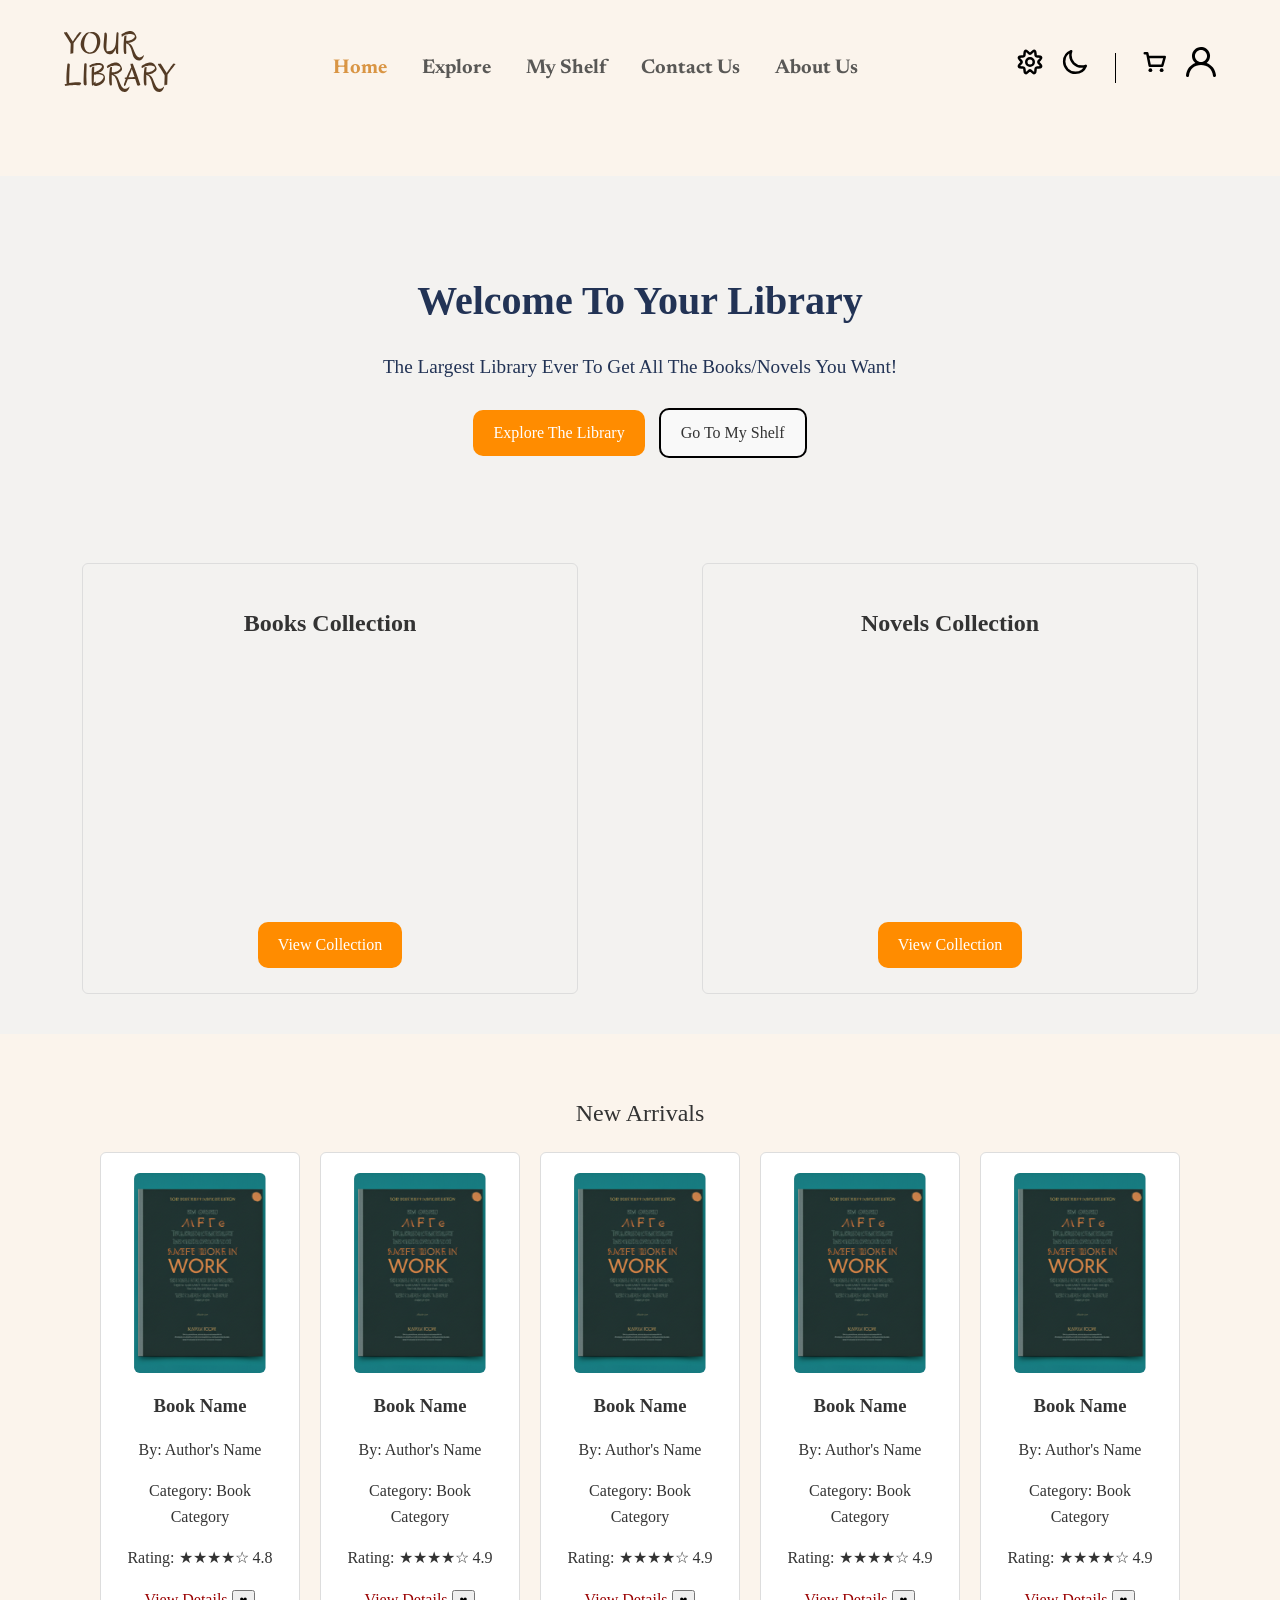
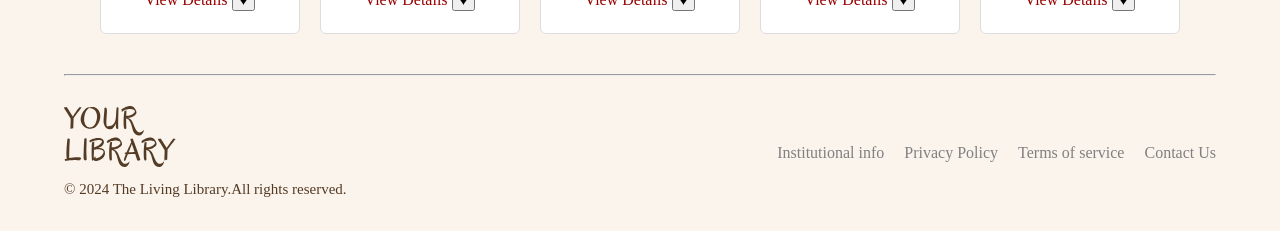
==== index.html @ bf29e1e4 "Initial commit" ====
<!doctype html>
<html lang="en">
  <head>
    <meta charset="UTF-8" />
    <meta name="viewport" content="width=device-width, initial-scale=1.0" />

    <link
      rel="stylesheet"
      href="https://cdnjs.cloudflare.com/ajax/libs/font-awesome/6.5.0/css/all.min.css"
    />
    <link rel="stylesheet" href="styleYO.css" />
    <link id="theme-style" rel="stylesheet" href="style.css" />

    <title>YourLibrary|Home</title>
  </head>
  <body>
    <header class="head">
      <a href="#" class="logo"
        ><img src="../const/YOUR LIBRARY.svg" alt=""
      /></a>
      <div class="links">
        <a href="#" class="act">Home</a>
        <a href="EZZ/Explore.html">Explore</a>
        <a href="El-bara/myshelf.html">My Shelf</a>
        <a href="AD-co/Contact.html">Contact Us</a>
        <a href="Z/about.html">About Us</a>
      </div>
      <div class="search">
        <div class="li">
          <a
            class="whitemode"
            href="#"
            onclick="
              setTheme('light');
              return false;
            "
            ><img class="icon0" src="/const/sun-alt-svgrepo-com.svg" alt=""
          /></a>
          <a
            class="darkmode"
            href="#"
            onclick="
              setTheme('dark');
              return false;
            "
            ><img class="icon1" src="/const/moon-svgrepo-com.svg" alt=""
          /></a>
        </div>
        <hr />
        <div class="ri">
          <a href="../Omar/cart.html"
            ><img class="icon2" src="/const/cart-svgrepo-com (2).svg" alt=""
          /></a>
          <a href="../Essa/sign-in.html"
            ><img
              class="icon3"
              src="/const/profile-1341-svgrepo-com.svg"
              alt=""
          /></a>
        </div>
      </div>
    </header>
    <main>
      <section class="hero">
        <h1>Welcome To Your Library</h1>
        <p>The Largest Library Ever To Get All The Books/Novels You Want!</p>
        <div class="hero-buttons">
          <a href="#" class="btn">Explore The Library</a>

          <a
            href="#"
            class="btn"
            style="
              color: #333;
              background-color: #f9f9f9;
              border: 2px solid #000;
              border-radius: 10px;
              a:hover {
                background-color: #555555;
              }
              padding: 8px 12px;
              text-decoration: none;
            "
            >Go To My Shelf</a
          >
        </div>
      </section>

      <section class="collections">
        <div class="collection">
          <h2>Books Collection</h2>
          <div
            style="
              position: relative;
              padding-bottom: 56.25%;
              height: 0;
              overflow: hidden;
            "
            class="video-background"
          >
            <iframe
              width="100%"
              height="100%"
              src="https://www.youtube.com/embed/_pfE4FCAYZY?autoplay=1&mute=1&controls=0&showinfo=0&loop=1&playlist=_pfE4FCAYZY"
              title="Books video"
              style="
                position: absolute;
                top: 0;
                left: 0;
                width: 100%;
                height: 100%;
              "
              frameborder="0"
              allow="autoplay; fullscreen"
              allowfullscreen
            >
            </iframe>
          </div>
          <a href="#" class="btn">View Collection</a>
        </div>

        <div class="collection">
          <h2>Novels Collection</h2>
          <div
            style="
              position: relative;
              padding-bottom: 56.25%;
              height: 0;
              overflow: hidden;
            "
            class="video-background"
          >
            <iframe
              src="https://www.youtube.com/embed/ZgmhUR9oV00?autoplay=1&mute=1&controls=0&showinfo=0&loop=1&playlist=ZgmhUR9oV00"
              style="
                position: absolute;
                top: 0;
                left: 0;
                width: 100%;
                height: 100%;
              "
              frameborder="0"
              allow="autoplay; fullscreen"
              allowfullscreen
            >
            </iframe>
          </div>

          <a href="#" class="btn">View Collection</a>
        </div>
      </section>

      <section class="new-arrivals">
        <h2 style="text-align: center; font-family: lucida; font-weight: 100">
          New Arrivals
        </h2>
        <div class="cards">
          <div class="card">
            <img
              src="Overlay+Shadow.svg"
              width="150px"
              height="200px"
              alt="Book cover"
              class="book-img"
            />
            <!--Sample Image-->
            <h3>Book Name</h3>
            <p>By: Author's Name</p>
            <p>Category: Book Category</p>
            <p>Rating: ★★★★☆ 4.8</p>
            <a href="/AD-M/Books.html">View Details</a>
            <button class="wishlist-btn">♥</button>
          </div>

          <div class="card">
            <img
              src="Overlay+Shadow.svg"
              width="150px"
              height="200px"
              alt="Book cover"
              class="book-img"
            />
            <!--Sample Image-->
            <h3>Book Name</h3>
            <p>By: Author's Name</p>
            <p>Category: Book Category</p>
            <p>Rating: ★★★★☆ 4.9</p>
            <a href="/AD-M/Books.html">View Details</a>
            <button class="wishlist-btn">♥</button>
          </div>

          <div class="card">
            <img
              src="Overlay+Shadow.svg"
              width="150px"
              height="200px"
              alt="Book cover"
              class="book-img"
            />
            <!--Sample Image-->
            <h3>Book Name</h3>
            <p>By: Author's Name</p>
            <p>Category: Book Category</p>
            <p>Rating: ★★★★☆ 4.9</p>
            <a href="/AD-M/Books.html">View Details</a>
            <button class="wishlist-btn">♥</button>
          </div>

          <div class="card">
            <img
              src="Overlay+Shadow.svg"
              width="150px"
              height="200px"
              alt="Book cover"
              class="book-img"
            />
            <!--Sample Image-->
            <h3>Book Name</h3>
            <p>By: Author's Name</p>
            <p>Category: Book Category</p>
            <p>Rating: ★★★★☆ 4.9</p>
            <a href="/AD-M/Books.html">View Details</a>
            <button class="wishlist-btn">♥</button>
          </div>

          <div class="card">
            <img
              src="Overlay+Shadow.svg"
              width="150px"
              height="200px"
              alt="Book cover"
              class="book-img"
            />
            <!--Sample Image-->
            <h3>Book Name</h3>
            <p>By: Author's Name</p>
            <p>Category: Book Category</p>
            <p>Rating: ★★★★☆ 4.9</p>
            <a href="/AD-M/Books.html">View Details</a>
            <button class="wishlist-btn">♥</button>
          </div>
        </div>
      </section>
    </main>
    <hr class="c" />
    <footer class="foot">
      <div class="left">
        <img class="endimg" src="/const/YOUR LIBRARY.svg" alt="" />
        <p>© 2024 The Living Library.All rights reserved.</p>
      </div>
      <div class="right">
        <a href="#">Institutional info</a>
        <a href="#">Privacy Policy</a>
        <a href="#">Terms of service</a>
        <a href="AD-co/Contact.html">Contact Us</a>
      </div>
    </footer>
    <script>
      function setTheme(theme) {
        let cssFile = document.getElementById("theme-style");

        if (theme === "light") {
          cssFile.href = "style.css";
        } else {
          cssFile.href = "dark.css";
        }

        /* save user's choice */
        localStorage.setItem("theme", theme);
      }

      /* load saved theme when page opens */
      window.onload = function () {
        let savedTheme = localStorage.getItem("theme");

        if (savedTheme) {
          document.getElementById("theme-style").href =
            savedTheme === "dark" ? "dark.css" : "style.css";
        }
      };
    </script>
    <!-- <script src="/script1.js"></script> -->
  </body>
</html>
---- styleYO.css ----
@import url("https://fonts.googleapis.com/css2?family=Newsreader:ital,opsz,wght@0,6..72,200..800;1,6..72,200..800&family=Poppins:wght@100;200;300;400;500;600;700;800;900&display=swap");
body {
  margin: 0;
  font-family: lucida;
  font-weight: 100;
  line-height: 1.6;
  background-color: #f3f2f0;
  color: #333;
}

a {
  text-decoration: none;
  color: #990000;
}

.btn {
  display: inline-block;
  padding: 10px 20px;
  margin: 5px;
  background: darkorange;
  color: #fff;
  border-radius: 10px;
}

.btn:hover {
  background-color: #555555;
}

nav {
  display: flex;
  justify-content: space-between;
  align-items: center;
}

.nav-links {
  list-style: none;
  display: flex;
  gap: 15px;
}

.nav-links li a {
  color: #fff;
}

.nav-icons span {
  margin-left: 10px;
  font-size: 18px;
  color: #fff;
}

.hero {
  text-align: center;
  padding: 60px 20px;
  background: #f3f2f0;
}

.hero h1 {
  font-size: 2.5em;
  margin-bottom: 10px;
  color: #223355;
}

.hero p {
  font-size: 1.2em;
  margin-bottom: 20px;
  color: #223355;
}

.collections {
  display: flex;
  justify-content: space-around;
  padding: 40px 20px;
  background: #f3f2f0;
}

.collection {
  text-align: center;
  border: 1px solid #ddd;
  padding: 20px;
  border-radius: 6px;
  width: 40%;
  background: #f3f2f0;
}

.new-arrivals {
  padding: 40px 20px;
}

.cards {
  display: flex;
  flex-wrap: wrap; /*remove this line for 1 row look*/
  gap: 20px;
  justify-content: center;
}

.card {
  background: #fff;
  border: 1px solid #ddd;
  border-radius: 6px;
  padding: 20px;
  width: 200px;
  text-align: center;
}

.card h3 {
  margin: 10px 0;
}

.video-background {
  position: relative;
  width: 100%;
  height: 250px;
  overflow: hidden;
}

.video-background iframe {
  position: absolute;
  top: 0;
  left: 0;
  width: 100%;
  height: 100%;
  pointer-events: none;
}
* {
  box-sizing: border-box;
}

body {
  background-color: #f3f2f0;
  margin: 0;
  display: flex;
  flex-direction: column;
  width: 100%;
  overflow-x: hidden;
}

.head {
  width: 100%;
  min-height: 136px;
  padding: 0 64px;
  display: flex;
  justify-content: space-between;
  align-items: center;
  gap: 20px;
  font-size: 21px;
  font-family: "Newsreader";
  margin-bottom: 8px;
}

.logo {
  flex-shrink: 0;
  overflow: hidden;
  padding-bottom: 20px;
}

.logo img {
  width: 112px;
  height: auto;
  padding-top: 20px;
}

.links {
  flex: 1;
  display: flex;
  justify-content: center;
  align-items: center;
  gap: 35px;
  font-weight: bold;
  font-family: "Newsreader", serif;
  font-size: 20px;
  height: max-content;
}

.links a {
  text-decoration: none;
  color: #595856;
  white-space: nowrap;
}

.links a:hover,
.links a:active {
  color: #d99544;
}

.bu {
  width: 1px;
}

.search {
  flex-shrink: 0;
  display: flex;
  gap: 25px;
  align-items: center;
  color: #434241;
}

.search a {
  text-decoration: none;
}

.search a img {
  width: 30px;
}

.li,
.ri {
  display: flex;
  align-items: center;
  gap: 15px;
}

.search hr {
  height: 30px;
  width: 1px;
  background: black;
  border: none;
}
.links .act {
  color: #d99544;
}
main {
  min-height: 1400px;
}

.c {
  width: calc(100% - 128px);
  margin: auto;
}

.foot {
  width: 100%;
  padding: 30px 64px;
  display: flex;
  justify-content: space-between;
  align-items: center;
}

.left {
  display: flex;
  flex-direction: column;
  gap: 10px;
}

.left img {
  width: 112px;
  height: auto;
}

.left p {
  margin: 0;
  color: #543b25;
  font-size: 15px;
}

.right {
  display: flex;
  gap: 20px;
  flex-wrap: wrap;
}

.right a {
  text-decoration: none;
  color: gray;
}
@media (max-width: 1024px) {
  .head {
    padding: 25px 30px;
    gap: 15px;
  }

  .links {
    gap: 20px;
    font-size: 18px;
  }

  .search a img {
    width: 25px;
  }

  .foot {
    padding: 25px 30px;
  }

  .c {
    width: calc(100% - 60px);
  }
}

@media (max-width: 768px) {
  .head {
    flex-direction: column;
    justify-content: center;
    text-align: center;
    padding: 25px 20px;
  }

  .logo {
    padding-bottom: 0;
  }

  .links {
    flex-wrap: wrap;
    gap: 15px;
    font-size: 17px;
  }

  .search {
    gap: 15px;
  }

  .foot {
    flex-direction: column;
    text-align: center;
    gap: 20px;
  }

  .right {
    justify-content: center;
  }

  .c {
    width: calc(100% - 40px);
  }
}
---- style.css ----
@import url('https://fonts.googleapis.com/css2?family=Newsreader:ital,opsz,wght@0,6..72,200..800;1,6..72,200..800&family=Poppins:wght@100;200;300;400;500;600;700;800;900&display=swap');
*{
    box-sizing: border-box;
}

body{
    background-color:#fbf4ec;
    margin:0;
    display:flex;
    flex-direction:column;
    width:100%;
    overflow-x:hidden;
}

.head{
    width:100%;
    min-height:136px;
    padding:0 64px;
    display:flex;
    justify-content:space-between;
    align-items:center;
    gap:20px;
    font-size:21px;
    font-family:'Newsreader';
    margin-bottom:40px;
    
}

.logo{
    flex-shrink:0;
    overflow:hidden;
    padding-bottom:20px;
}

.logo img{
    width:112px;
    height:auto;
    padding-top: 20px;
}

.links{
    flex:1;
    display:flex;
    justify-content:center;
    align-items:center;
    gap:35px;
    font-weight:bold;
    font-family:"Newsreader", serif;
    font-size: 20px;
    height: max-content;
}

.links a{
    text-decoration:none;
    color:#595856;
    white-space:nowrap;
}

.links a:hover,
.links a:active{
    color:#D99544;
}

.bu{
    width:1px;
}

.search{
    flex-shrink:0;
    display:flex;
    gap:25px;
    align-items:center;
    color:#434241;
}

.search a{
    text-decoration:none;
}

.search a img{
    width:30px;
}

.li,
.ri{
    display:flex;
    align-items:center;
    gap:15px;
}

.search hr{
    height:30px;
    width:1px;
    background:black;
    border:none;
}
.links .act{
    color: #D99544;
}


.c{
    width:calc(100% - 128px);
    margin:auto;
}

.foot{
    width:100%;
    padding:30px 64px;
    display:flex;
    justify-content:space-between;
    align-items:center;
}

.left{
    display:flex;
    flex-direction:column;
    gap:10px;
}

.left img{
    width:112px;
    height:auto;
}

.left p{
    margin:0;
    color:#543B25;
    font-size:15px;
}

.right{
    display:flex;
    gap:20px;
    flex-wrap:wrap;
}

.right a{
    text-decoration:none;
    color:gray;
}

@media (max-width:1024px){

    .head{
        padding:25px 30px;
        gap:15px;
    }

    .links{
        gap:20px;
        font-size:18px;
    }

    .search a img{
        width:25px;
    }

    .foot{
        padding:25px 30px;
    }

    .c{
        width:calc(100% - 60px);
    }
}

@media (max-width:768px){

    .head{
        flex-direction:column;
        justify-content:center;
        text-align:center;
        padding:25px 20px;
    }

    .logo{
        padding-bottom:0;
    }

    .links{
        flex-wrap:wrap;
        gap:15px;
        font-size:17px;
    }

    .search{
        gap:15px;
    }

    .foot{
        flex-direction:column;
        text-align:center;
        gap:20px;
    }

    .right{
        justify-content:center;
    }

    .c{
        width:calc(100% - 40px);
    }
}
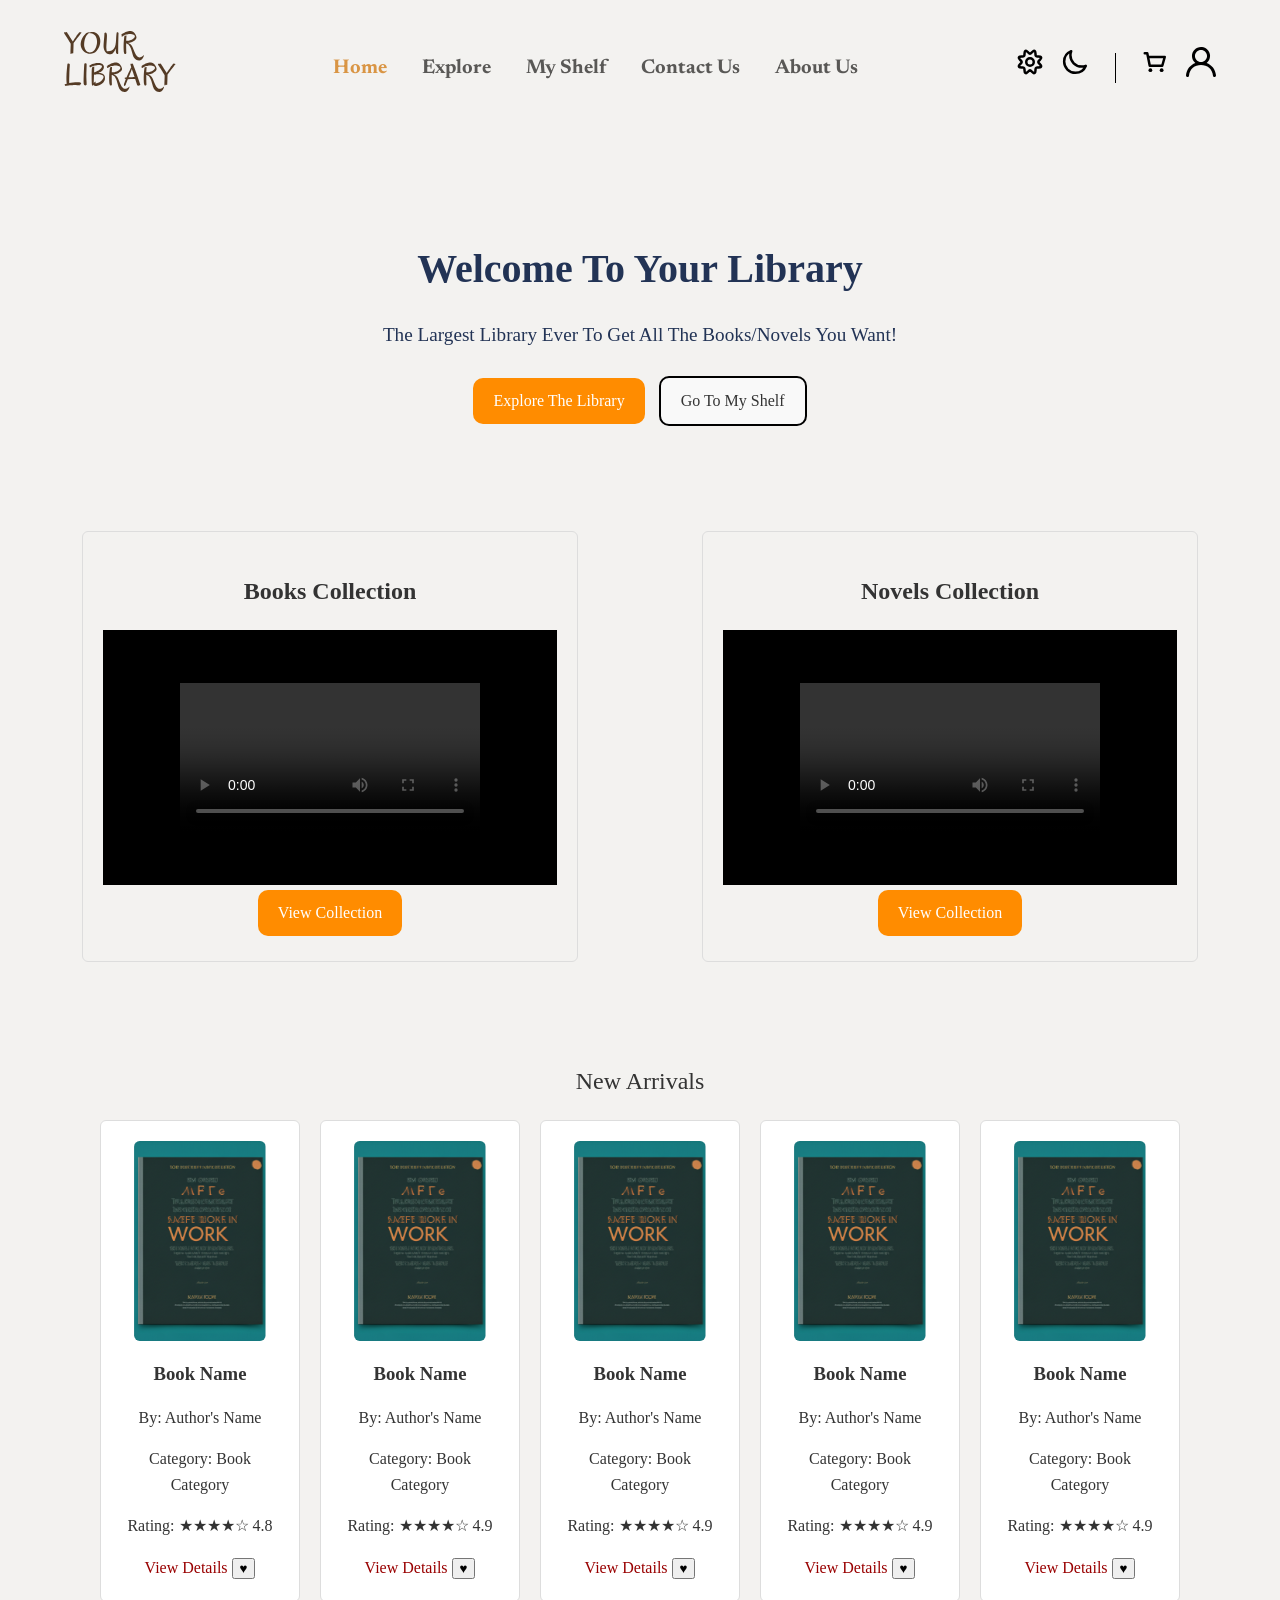
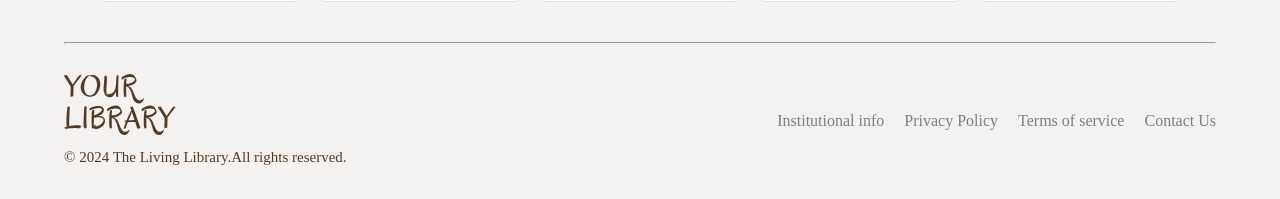
==== commit 1200b8aa: "Update index.html" ====
--- a/index.html
+++ b/index.html
@@ -16,7 +16,7 @@
   <body>
     <header class="head">
       <a href="#" class="logo"
-        ><img src="../const/YOUR LIBRARY.svg" alt=""
+        ><img src="const/YOUR LIBRARY.svg" alt=""
       /></a>
       <div class="links">
         <a href="#" class="act">Home</a>
@@ -34,7 +34,7 @@
               setTheme('light');
               return false;
             "
-            ><img class="icon0" src="/const/sun-alt-svgrepo-com.svg" alt=""
+            ><img class="icon0" src="const/sun-alt-svgrepo-com.svg" alt=""
           /></a>
           <a
             class="darkmode"
@@ -43,18 +43,18 @@
               setTheme('dark');
               return false;
             "
-            ><img class="icon1" src="/const/moon-svgrepo-com.svg" alt=""
+            ><img class="icon1" src="const/moon-svgrepo-com.svg" alt=""
           /></a>
         </div>
         <hr />
         <div class="ri">
-          <a href="../Omar/cart.html"
-            ><img class="icon2" src="/const/cart-svgrepo-com (2).svg" alt=""
-          /></a>
-          <a href="../Essa/sign-in.html"
+          <a href="Omar/cart.html"
+            ><img class="icon2" src="const/cart-svgrepo-com (2).svg" alt=""
+          /></a>
+          <a href="Essa/sign-in.html"
             ><img
               class="icon3"
-              src="/const/profile-1341-svgrepo-com.svg"
+              src="const/profile-1341-svgrepo-com.svg"
               alt=""
           /></a>
         </div>
@@ -65,10 +65,10 @@
         <h1>Welcome To Your Library</h1>
         <p>The Largest Library Ever To Get All The Books/Novels You Want!</p>
         <div class="hero-buttons">
-          <a href="#" class="btn">Explore The Library</a>
-
-          <a
-            href="#"
+          <a href="/EZZ/Explore.html" class="btn">Explore The Library</a>
+
+           <a
+            href="/El-bara/myshelf.html"
             class="btn"
             style="
               color: #333;
@@ -101,7 +101,7 @@
             <iframe
               width="100%"
               height="100%"
-              src="https://www.youtube.com/embed/_pfE4FCAYZY?autoplay=1&mute=1&controls=0&showinfo=0&loop=1&playlist=_pfE4FCAYZY"
+              src="videoplayback.mp4"
               title="Books video"
               style="
                 position: absolute;
@@ -131,7 +131,7 @@
             class="video-background"
           >
             <iframe
-              src="https://www.youtube.com/embed/ZgmhUR9oV00?autoplay=1&mute=1&controls=0&showinfo=0&loop=1&playlist=ZgmhUR9oV00"
+              src="videoplayback 2.mp4"
               style="
                 position: absolute;
                 top: 0;
@@ -168,75 +168,75 @@
             <p>By: Author's Name</p>
             <p>Category: Book Category</p>
             <p>Rating: ★★★★☆ 4.8</p>
-            <a href="/AD-M/Books.html">View Details</a>
-            <button class="wishlist-btn">♥</button>
-          </div>
-
-          <div class="card">
-            <img
-              src="Overlay+Shadow.svg"
-              width="150px"
-              height="200px"
-              alt="Book cover"
-              class="book-img"
-            />
-            <!--Sample Image-->
-            <h3>Book Name</h3>
-            <p>By: Author's Name</p>
-            <p>Category: Book Category</p>
-            <p>Rating: ★★★★☆ 4.9</p>
-            <a href="/AD-M/Books.html">View Details</a>
-            <button class="wishlist-btn">♥</button>
-          </div>
-
-          <div class="card">
-            <img
-              src="Overlay+Shadow.svg"
-              width="150px"
-              height="200px"
-              alt="Book cover"
-              class="book-img"
-            />
-            <!--Sample Image-->
-            <h3>Book Name</h3>
-            <p>By: Author's Name</p>
-            <p>Category: Book Category</p>
-            <p>Rating: ★★★★☆ 4.9</p>
-            <a href="/AD-M/Books.html">View Details</a>
-            <button class="wishlist-btn">♥</button>
-          </div>
-
-          <div class="card">
-            <img
-              src="Overlay+Shadow.svg"
-              width="150px"
-              height="200px"
-              alt="Book cover"
-              class="book-img"
-            />
-            <!--Sample Image-->
-            <h3>Book Name</h3>
-            <p>By: Author's Name</p>
-            <p>Category: Book Category</p>
-            <p>Rating: ★★★★☆ 4.9</p>
-            <a href="/AD-M/Books.html">View Details</a>
-            <button class="wishlist-btn">♥</button>
-          </div>
-
-          <div class="card">
-            <img
-              src="Overlay+Shadow.svg"
-              width="150px"
-              height="200px"
-              alt="Book cover"
-              class="book-img"
-            />
-            <!--Sample Image-->
-            <h3>Book Name</h3>
-            <p>By: Author's Name</p>
-            <p>Category: Book Category</p>
-            <p>Rating: ★★★★☆ 4.9</p>
-            <a href="/AD-M/Books.html">View Details</a>
+            <a href="AD-M/Books.html">View Details</a>
+            <button class="wishlist-btn">♥</button>
+          </div>
+
+          <div class="card">
+            <img
+              src="Overlay+Shadow.svg"
+              width="150px"
+              height="200px"
+              alt="Book cover"
+              class="book-img"
+            />
+            <!--Sample Image-->
+            <h3>Book Name</h3>
+            <p>By: Author's Name</p>
+            <p>Category: Book Category</p>
+            <p>Rating: ★★★★☆ 4.9</p>
+            <a href="AD-M/Books.html">View Details</a>
+            <button class="wishlist-btn">♥</button>
+          </div>
+
+          <div class="card">
+            <img
+              src="Overlay+Shadow.svg"
+              width="150px"
+              height="200px"
+              alt="Book cover"
+              class="book-img"
+            />
+            <!--Sample Image-->
+            <h3>Book Name</h3>
+            <p>By: Author's Name</p>
+            <p>Category: Book Category</p>
+            <p>Rating: ★★★★☆ 4.9</p>
+            <a href="AD-M/Books.html">View Details</a>
+            <button class="wishlist-btn">♥</button>
+          </div>
+
+          <div class="card">
+            <img
+              src="Overlay+Shadow.svg"
+              width="150px"
+              height="200px"
+              alt="Book cover"
+              class="book-img"
+            />
+            <!--Sample Image-->
+            <h3>Book Name</h3>
+            <p>By: Author's Name</p>
+            <p>Category: Book Category</p>
+            <p>Rating: ★★★★☆ 4.9</p>
+            <a href="AD-M/Books.html">View Details</a>
+            <button class="wishlist-btn">♥</button>
+          </div>
+
+          <div class="card">
+            <img
+              src="Overlay+Shadow.svg"
+              width="150px"
+              height="200px"
+              alt="Book cover"
+              class="book-img"
+            />
+            <!--Sample Image-->
+            <h3>Book Name</h3>
+            <p>By: Author's Name</p>
+            <p>Category: Book Category</p>
+            <p>Rating: ★★★★☆ 4.9</p>
+            <a href="AD-M/Books.html">View Details</a>
             <button class="wishlist-btn">♥</button>
           </div>
         </div>
@@ -245,7 +245,7 @@
     <hr class="c" />
     <footer class="foot">
       <div class="left">
-        <img class="endimg" src="/const/YOUR LIBRARY.svg" alt="" />
+        <img class="endimg" src="const/YOUR LIBRARY.svg" alt="" />
         <p>© 2024 The Living Library.All rights reserved.</p>
       </div>
       <div class="right">
--- a/style.css
+++ b/style.css
@@ -1,10 +1,135 @@
 @import url('https://fonts.googleapis.com/css2?family=Newsreader:ital,opsz,wght@0,6..72,200..800;1,6..72,200..800&family=Poppins:wght@100;200;300;400;500;600;700;800;900&display=swap');
+body {
+      margin: 0;
+      font-family: lucida;
+      font-weight: 100;
+      line-height: 1.6;
+      background-color: #f3f2f0;
+      color: #333;
+    }
+
+    a {
+      text-decoration: none;
+      color: #990000;
+    }
+
+    .btn {
+      display: inline-block;
+      padding: 10px 20px;
+      margin: 5px;
+      background: darkorange;
+      color: #fff;
+      border-radius: 10px;
+    }
+
+    .btn:hover {background-color:#555555}
+
+    nav {
+      display: flex;
+      justify-content: space-between;
+      align-items: center;
+    }
+
+    .nav-links {
+      list-style: none;
+      display: flex;
+      gap: 15px;
+    }
+
+    .nav-links li a {
+      color: #fff;
+    }
+
+    .nav-icons span {
+      margin-left: 10px;
+      font-size: 18px;
+      color: #fff;
+    }
+
+    .hero {
+      text-align: center;
+      padding: 60px 20px;
+      background: #f3f2f0;
+    }
+
+    .hero h1 {
+      font-size: 2.5em;
+      margin-bottom: 10px;
+      color:#223355;
+      
+    }
+
+    .hero p {
+      font-size: 1.2em;
+      margin-bottom: 20px;
+      color:#223355;
+    }
+
+    .collections {
+      display: flex;
+      justify-content: space-around;
+      padding: 40px 20px;
+      background: #f3f2f0;
+    }
+
+
+    .collection {
+      text-align: center;
+      border: 1px solid #ddd;
+      padding: 20px;
+      border-radius: 6px;
+      width: 40%;
+      background: #f3f2f0;
+    }
+
+
+  
+
+    .new-arrivals {
+      padding: 40px 20px;
+    }
+
+    .cards {
+      display: flex;
+      flex-wrap: wrap;  /*remove this line for 1 row look*/
+      gap: 20px;
+      justify-content: center;
+    }
+
+    .card {
+      background: #fff;
+      border: 1px solid #ddd;
+      border-radius: 6px;
+      padding: 20px;
+      width: 200px;
+      text-align: center;
+    }
+
+    .card h3 {
+      margin: 10px 0;
+    }
+
+  .video-background {
+  position: relative;
+  width: 100%;
+  height: 250px; 
+  overflow: hidden;
+}
+
+.video-background iframe {
+  position: absolute;
+  top: 0;
+  left: 0;
+  width: 100%;
+  height: 100%;
+  pointer-events: none;
+} 
 *{
     box-sizing: border-box;
 }
 
 body{
-    background-color:#fbf4ec;
+    background-color:#f3f2f0;
     margin:0;
     display:flex;
     flex-direction:column;
@@ -22,7 +147,7 @@
     gap:20px;
     font-size:21px;
     font-family:'Newsreader';
-    margin-bottom:40px;
+    margin-bottom:8px;
     
 }
 
@@ -97,7 +222,9 @@
 .links .act{
     color: #D99544;
 }
-
+main{
+    min-height:1400px;
+}
 
 .c{
     width:calc(100% - 128px);
@@ -126,6 +253,7 @@
 .left p{
     margin:0;
     color:#543B25;
+    font-family:'Poppins';
     font-size:15px;
 }
 
@@ -139,66 +267,3 @@
     text-decoration:none;
     color:gray;
 }
-
-@media (max-width:1024px){
-
-    .head{
-        padding:25px 30px;
-        gap:15px;
-    }
-
-    .links{
-        gap:20px;
-        font-size:18px;
-    }
-
-    .search a img{
-        width:25px;
-    }
-
-    .foot{
-        padding:25px 30px;
-    }
-
-    .c{
-        width:calc(100% - 60px);
-    }
-}
-
-@media (max-width:768px){
-
-    .head{
-        flex-direction:column;
-        justify-content:center;
-        text-align:center;
-        padding:25px 20px;
-    }
-
-    .logo{
-        padding-bottom:0;
-    }
-
-    .links{
-        flex-wrap:wrap;
-        gap:15px;
-        font-size:17px;
-    }
-
-    .search{
-        gap:15px;
-    }
-
-    .foot{
-        flex-direction:column;
-        text-align:center;
-        gap:20px;
-    }
-
-    .right{
-        justify-content:center;
-    }
-
-    .c{
-        width:calc(100% - 40px);
-    }
-}
